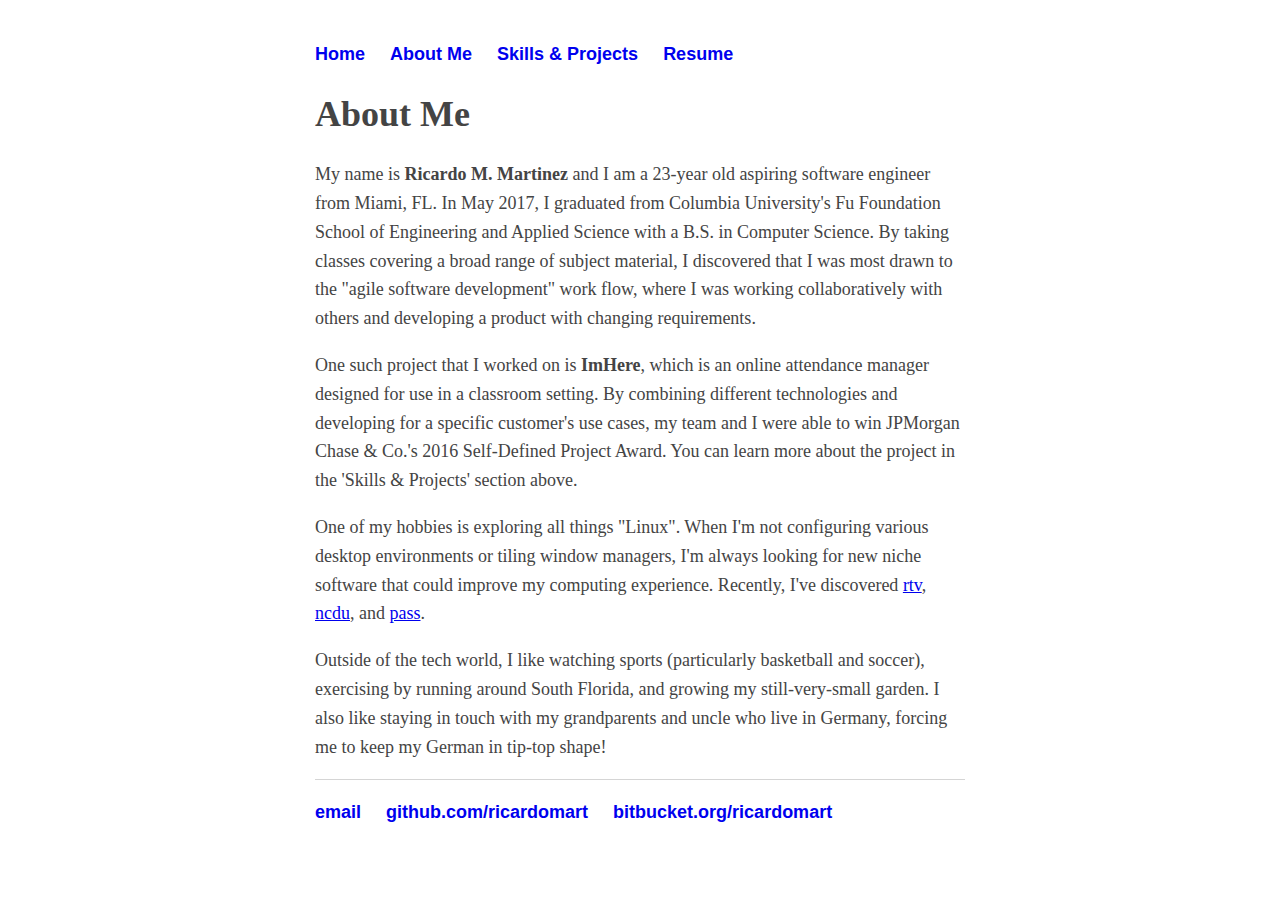
==== about.html @ d6858844 "first commit" ====
<!DOCTYPE html>
<html>
	<head>
		<meta charset="utf-8">
		<meta name="viewport" content="width=device-width, initial-scale=1">
                <link rel="stylesheet" type="text/css" href="css/main.css">
		<title>Ricardo M. Martinez</title>
	</head>
	
	<body>
                <nav>
                <ul>
                        <li><a href="index.html">Home</a></li>
                        <li><a href="about.html">About Me</a></li>
                        <li><a href="projects.html">Skills & Projects</a></li>
                        <li><a href="resume.html">Resume</a></li>
                </ul>
                </nav>

                <header><h1>About Me</h1></header>

                <p>
                My name is <b>Ricardo M. Martinez</b> and I am a 23-year old
                aspiring software engineer from Miami, FL. In May 2017, I
                graduated from Columbia University's Fu Foundation School of
                Engineering and Applied Science with a B.S. in Computer Science.
                By taking classes covering a broad range of subject material, I
                discovered that I was most drawn to the "agile software
                development" work flow, where I was working collaboratively with
                others and developing a product with changing requirements.
                </p>
                
                <p>
                One such project that I worked on is <b>ImHere</b>, which is an
                online attendance manager designed for use in a classroom
                setting. By combining different technologies
                and developing for a specific customer's use cases, my team and
                I were able to win JPMorgan Chase & Co.'s 2016 Self-Defined
                Project Award. You can learn more about the project
                in the 'Skills & Projects' section above.
                </p>

                <p>
                One of my hobbies is exploring all things "Linux". When I'm not
                configuring various desktop environments or tiling window
                managers, I'm always looking for new niche software that could
                improve my computing experience. Recently, I've discovered
                <a href="https://github.com/michael-lazar/rtv">rtv</a>, 
                <a href="https://dev.yorhel.nl/ncdu">ncdu</a>, and 
                <a href="https://www.passwordstore.org/">pass</a>.
                </p>

                <p>
                Outside of the tech world, I like watching sports (particularly
                basketball and soccer), exercising by running around South
                Florida, and growing my still-very-small garden. I also like
                staying in touch with my grandparents and uncle who live in
                Germany, forcing me to keep my German in tip-top shape!
                </p>

                <footer>
                <ul>
                        <li><a href="mailto:rmm2222@columbia.edu">email</a></li>
                        <li><a href="https://github.com/ricardomart">github.com/ricardomart</a></li>
                        <li><a href="https://bitbucket.org/ricardomart">bitbucket.org/ricardomart</a></li>
                </ul>
                </footer>
	</body>
</html>
---- css/main.css ----
body {
        margin: 40px auto;
        max-width: 650px;
        line-height: 1.6;
        font-size: 18px;
        color: #444;
        padding: 0 10px;
}

h1, h2, h3 {
        line-height: 1.2;
}

nav ul, footer ul {
        font-family: 'Helvetica', 'Arial', 'Sans-Serif';
        padding: 0px;
        font-weight: bold;
}

nav ul li, footer ul li {
        display: inline;
        margin-right: 20px;
}

nav ul li a, footer ul li a {
        text-decoration: none;
        /*
        color: #444;
        */
}

nav ul li a:hover, footer ul li a:hover {
        text-decoration: underline;
}

footer {
        border-top: 1px solid #d5d5d5;
}
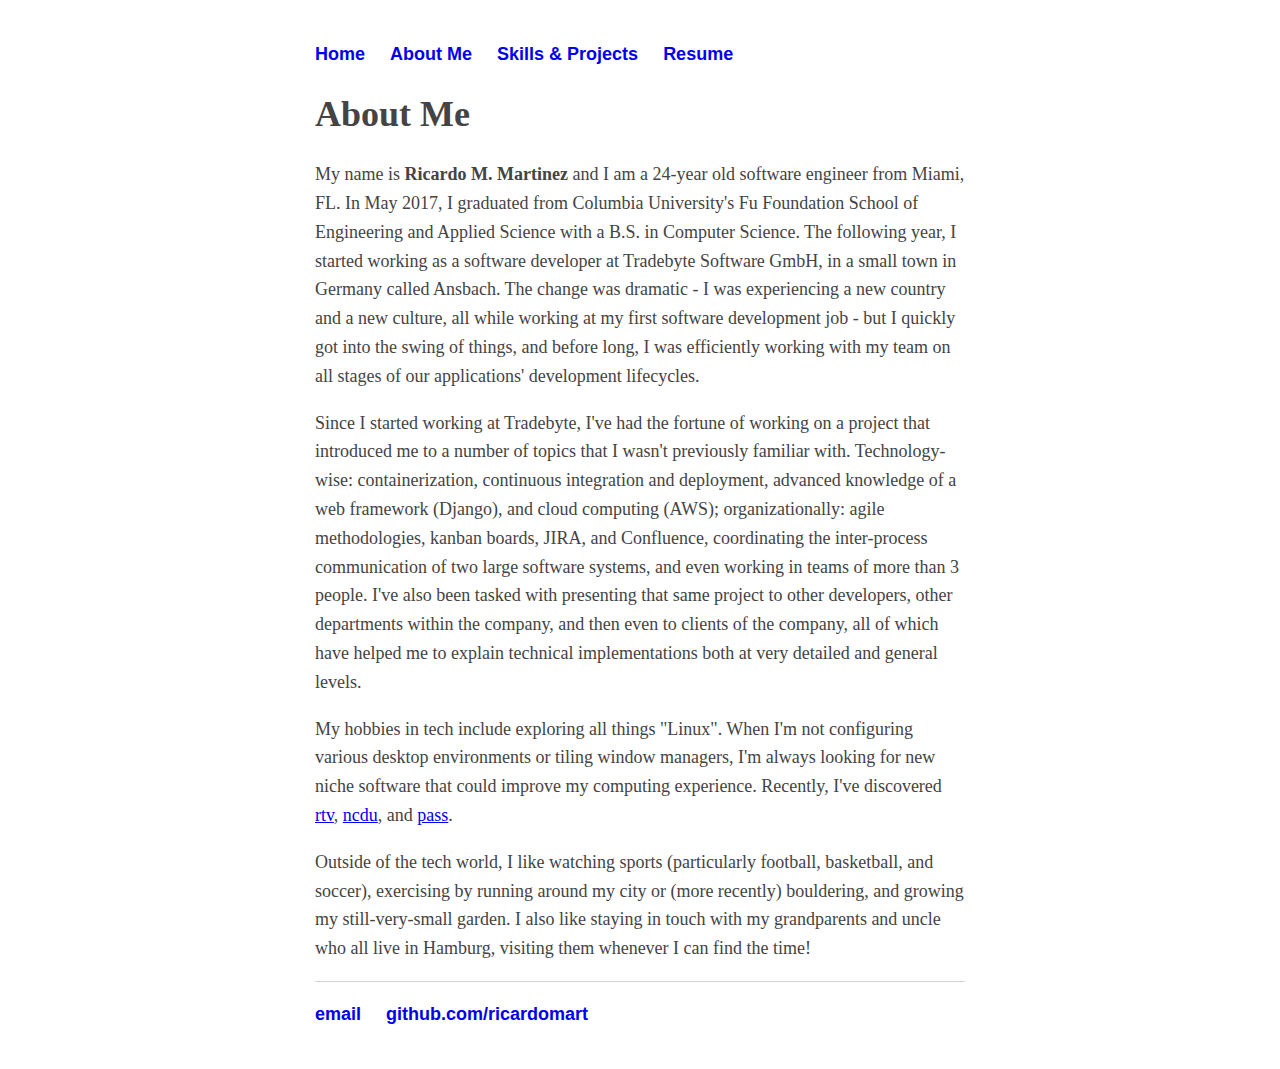
==== commit f07bae00: "update aug-06-2019" ====
--- a/about.html
+++ b/about.html
@@ -20,28 +20,36 @@
                 <header><h1>About Me</h1></header>
 
                 <p>
-                My name is <b>Ricardo M. Martinez</b> and I am a 23-year old
-                aspiring software engineer from Miami, FL. In May 2017, I
+                My name is <b>Ricardo M. Martinez</b> and I am a 24-year old
+                software engineer from Miami, FL. In May 2017, I
                 graduated from Columbia University's Fu Foundation School of
                 Engineering and Applied Science with a B.S. in Computer Science.
-                By taking classes covering a broad range of subject material, I
-                discovered that I was most drawn to the "agile software
-                development" work flow, where I was working collaboratively with
-                others and developing a product with changing requirements.
+                The following year, I started working as a software developer at
+                Tradebyte Software GmbH, in a small town in Germany called Ansbach.
+                The change was dramatic - I was experiencing a new country and a
+                new culture, all while working at my first software development
+                job - but I quickly got into the swing of things, and before long,
+                I was efficiently working with my team on all stages of our applications'
+                development lifecycles. 
                 </p>
                 
                 <p>
-                One such project that I worked on is <b>ImHere</b>, which is an
-                online attendance manager designed for use in a classroom
-                setting. By combining different technologies
-                and developing for a specific customer's use cases, my team and
-                I were able to win JPMorgan Chase & Co.'s 2016 Self-Defined
-                Project Award. You can learn more about the project
-                in the 'Skills & Projects' section above.
+                Since I started working at Tradebyte, I've had the fortune of
+                working on a project that introduced me to a number of topics
+                that I wasn't previously familiar with. Technology-wise: containerization,
+                continuous integration and deployment, advanced knowledge of a web
+                framework (Django), and cloud computing (AWS); organizationally: agile
+                methodologies, kanban boards, JIRA, and Confluence, coordinating the
+                inter-process communication of two large software systems, and even working
+                in teams of more than 3 people. I've also been tasked with presenting
+                that same project to other developers, other departments within the company,
+                and then even to clients of the company, all of which have
+                helped me to explain technical implementations both at very detailed and
+                general levels.
                 </p>
 
                 <p>
-                One of my hobbies is exploring all things "Linux". When I'm not
+                My hobbies in tech include exploring all things "Linux". When I'm not
                 configuring various desktop environments or tiling window
                 managers, I'm always looking for new niche software that could
                 improve my computing experience. Recently, I've discovered
@@ -52,17 +60,19 @@
 
                 <p>
                 Outside of the tech world, I like watching sports (particularly
-                basketball and soccer), exercising by running around South
-                Florida, and growing my still-very-small garden. I also like
-                staying in touch with my grandparents and uncle who live in
-                Germany, forcing me to keep my German in tip-top shape!
+                football, basketball, and soccer), exercising by running around my city or (more recently)
+                bouldering, and growing my still-very-small garden. I also like
+                staying in touch with my grandparents and uncle who all live in
+                Hamburg, visiting them whenever I can find the time!
                 </p>
 
                 <footer>
                 <ul>
-                        <li><a href="mailto:rmm2222@columbia.edu">email</a></li>
+                        <li><a href="mailto:rmm783@gmail.com">email</a></li>
                         <li><a href="https://github.com/ricardomart">github.com/ricardomart</a></li>
+                        <!--
                         <li><a href="https://bitbucket.org/ricardomart">bitbucket.org/ricardomart</a></li>
+                        -->
                 </ul>
                 </footer>
 	</body>
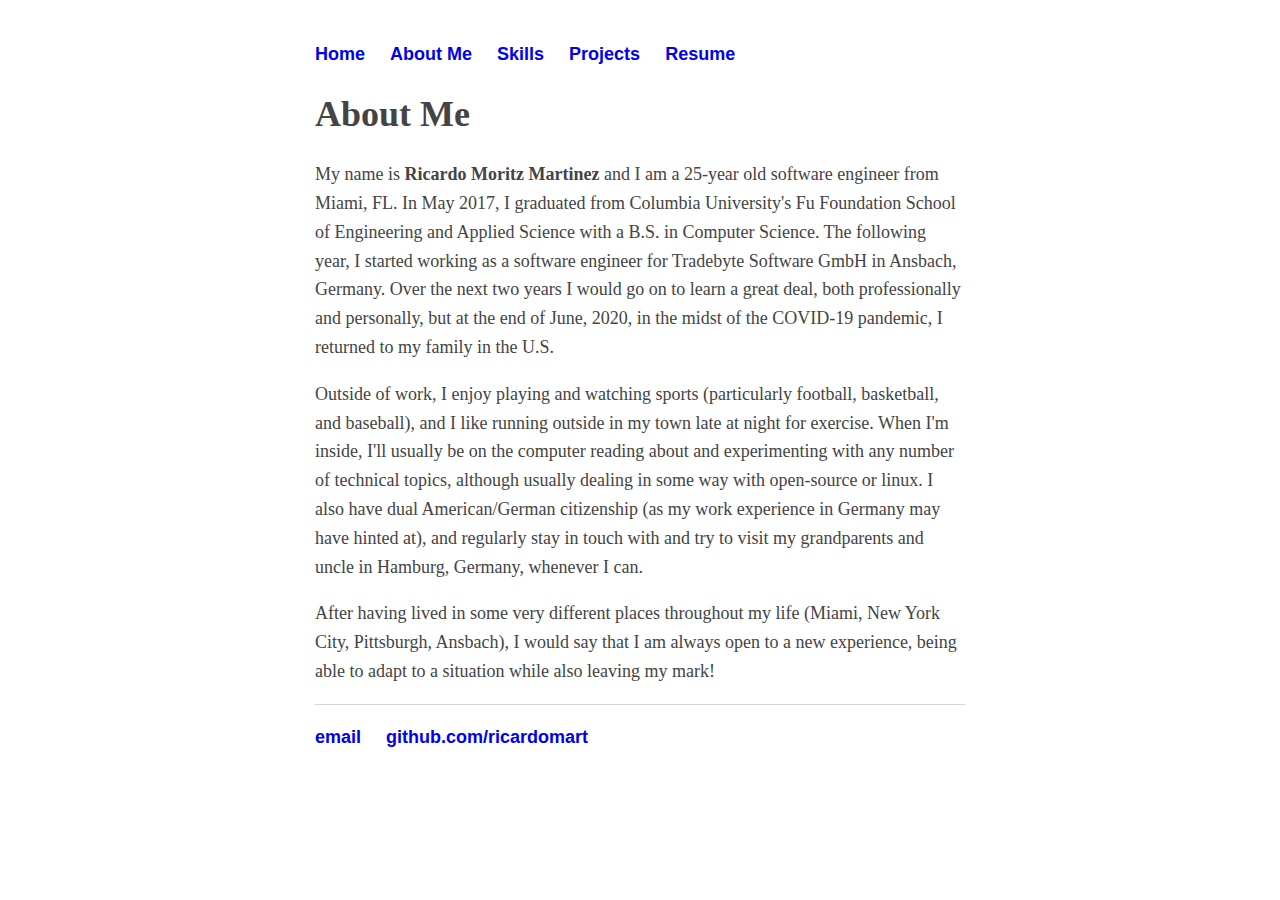
==== commit b8f11a8f: "Update post-Tradebyte" ====
--- a/about.html
+++ b/about.html
@@ -12,7 +12,8 @@
                 <ul>
                         <li><a href="index.html">Home</a></li>
                         <li><a href="about.html">About Me</a></li>
-                        <li><a href="projects.html">Skills & Projects</a></li>
+                        <li><a href="skills.html">Skills</a></li>
+                        <li><a href="projects.html">Projects</a></li>
                         <li><a href="resume.html">Resume</a></li>
                 </ul>
                 </nav>
@@ -20,50 +21,34 @@
                 <header><h1>About Me</h1></header>
 
                 <p>
-                My name is <b>Ricardo M. Martinez</b> and I am a 24-year old
-                software engineer from Miami, FL. In May 2017, I
-                graduated from Columbia University's Fu Foundation School of
-                Engineering and Applied Science with a B.S. in Computer Science.
-                The following year, I started working as a software developer at
-                Tradebyte Software GmbH, in a small town in Germany called Ansbach.
-                The change was dramatic - I was experiencing a new country and a
-                new culture, all while working at my first software development
-                job - but I quickly got into the swing of things, and before long,
-                I was efficiently working with my team on all stages of our applications'
-                development lifecycles. 
-                </p>
-                
-                <p>
-                Since I started working at Tradebyte, I've had the fortune of
-                working on a project that introduced me to a number of topics
-                that I wasn't previously familiar with. Technology-wise: containerization,
-                continuous integration and deployment, advanced knowledge of a web
-                framework (Django), and cloud computing (AWS); organizationally: agile
-                methodologies, kanban boards, JIRA, and Confluence, coordinating the
-                inter-process communication of two large software systems, and even working
-                in teams of more than 3 people. I've also been tasked with presenting
-                that same project to other developers, other departments within the company,
-                and then even to clients of the company, all of which have
-                helped me to explain technical implementations both at very detailed and
-                general levels.
+                    My name is <b>Ricardo Moritz Martinez</b> and I am a 25-year old
+                    software engineer from Miami, FL. In May 2017, I
+                    graduated from Columbia University's Fu Foundation School of
+                    Engineering and Applied Science with a B.S. in Computer Science.
+                    The following year, I started working as a software engineer for
+                    Tradebyte Software GmbH in Ansbach, Germany. Over the next two years
+                    I would go on to learn a great deal, both professionally and personally,
+                    but at the end of June, 2020, in the midst of the COVID-19 pandemic,
+                    I returned to my family in the U.S.
                 </p>
 
                 <p>
-                My hobbies in tech include exploring all things "Linux". When I'm not
-                configuring various desktop environments or tiling window
-                managers, I'm always looking for new niche software that could
-                improve my computing experience. Recently, I've discovered
-                <a href="https://github.com/michael-lazar/rtv">rtv</a>, 
-                <a href="https://dev.yorhel.nl/ncdu">ncdu</a>, and 
-                <a href="https://www.passwordstore.org/">pass</a>.
+                    Outside of work, I enjoy playing and watching sports (particularly
+                    football, basketball, and baseball), and I like running outside in
+                    my town late at night for exercise. When I'm inside, I'll usually be
+                    on the computer reading about and experimenting with any number of
+                    technical topics, although usually dealing in some way with open-source
+                    or linux. I also have dual American/German citizenship (as my work
+                    experience in Germany may have hinted at), and regularly stay in touch
+                    with and try to visit my grandparents and uncle in Hamburg, Germany, whenever
+                    I can.
                 </p>
 
                 <p>
-                Outside of the tech world, I like watching sports (particularly
-                football, basketball, and soccer), exercising by running around my city or (more recently)
-                bouldering, and growing my still-very-small garden. I also like
-                staying in touch with my grandparents and uncle who all live in
-                Hamburg, visiting them whenever I can find the time!
+                    After having lived in some very different places throughout my life (Miami,
+                    New York City, Pittsburgh, Ansbach), I would say that I am always open to
+                    a new experience, being able to adapt to a situation while also
+                    leaving my mark!
                 </p>
 
                 <footer>
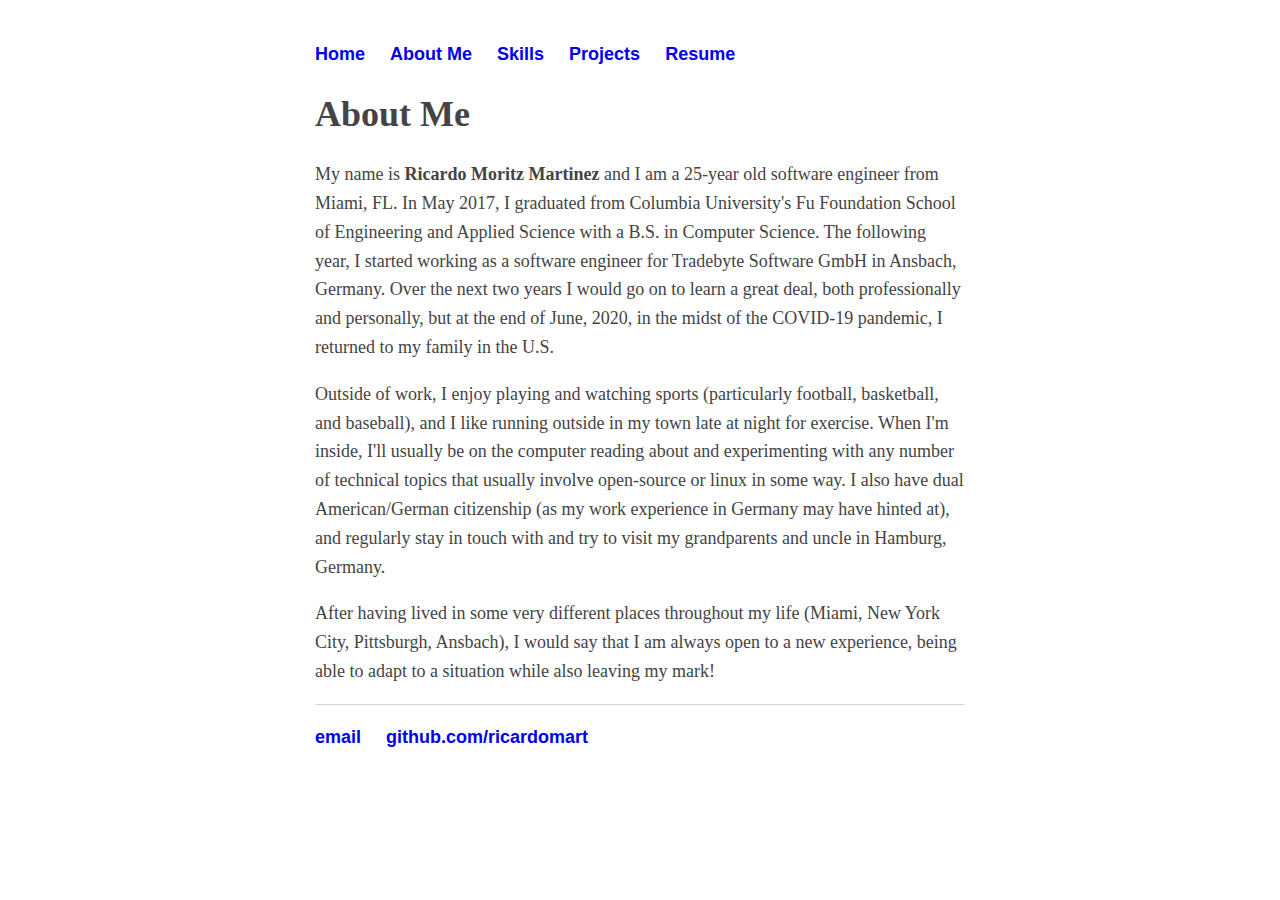
==== commit 270220d0: "Fix grammar in about page" ====
--- a/about.html
+++ b/about.html
@@ -37,11 +37,10 @@
                     football, basketball, and baseball), and I like running outside in
                     my town late at night for exercise. When I'm inside, I'll usually be
                     on the computer reading about and experimenting with any number of
-                    technical topics, although usually dealing in some way with open-source
-                    or linux. I also have dual American/German citizenship (as my work
+                    technical topics that usually involve open-source or linux in some way.
+                    I also have dual American/German citizenship (as my work
                     experience in Germany may have hinted at), and regularly stay in touch
-                    with and try to visit my grandparents and uncle in Hamburg, Germany, whenever
-                    I can.
+                    with and try to visit my grandparents and uncle in Hamburg, Germany.
                 </p>
 
                 <p>
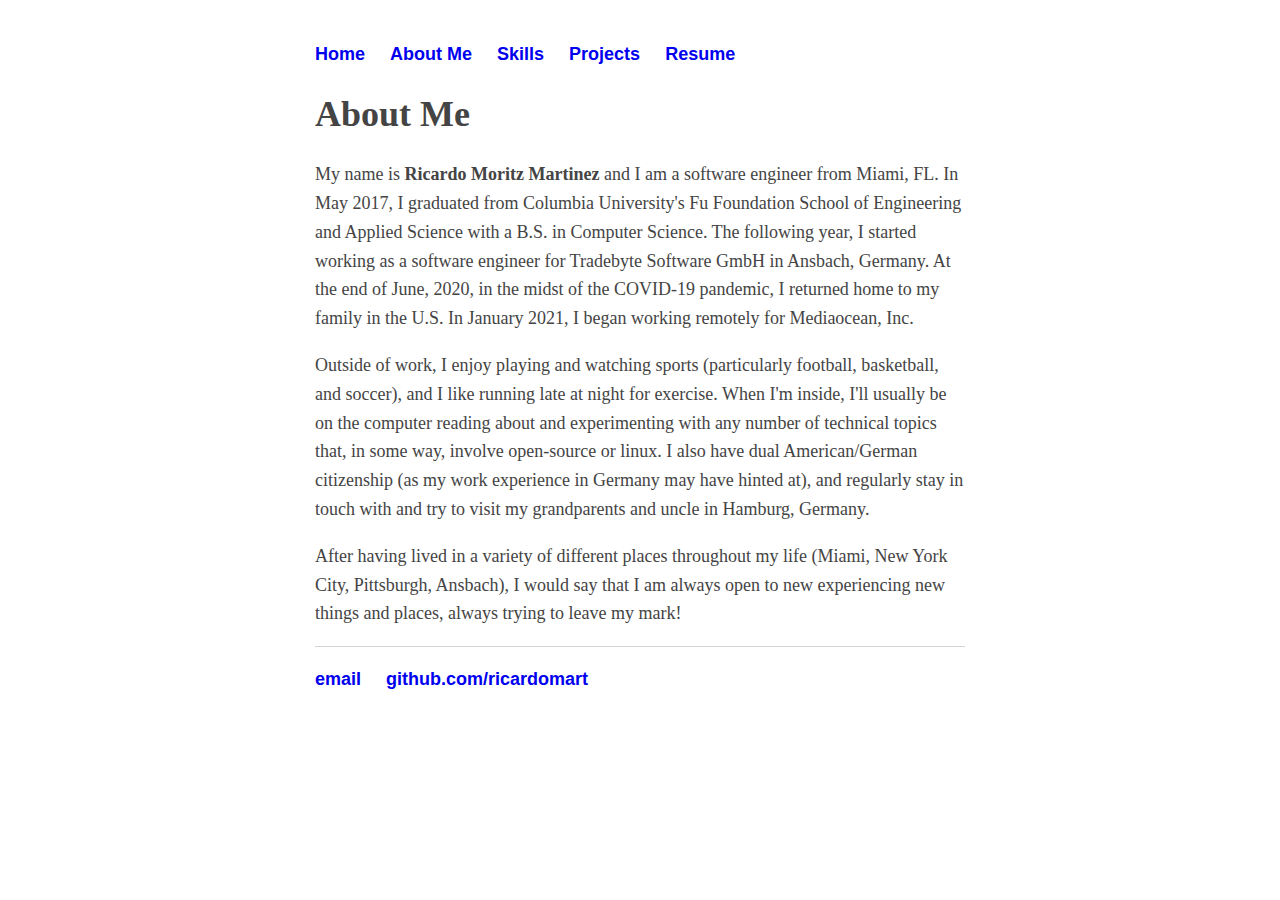
==== commit 5d69507c: "Update page Feb 13, 2025" ====
--- a/about.html
+++ b/about.html
@@ -21,33 +21,32 @@
                 <header><h1>About Me</h1></header>
 
                 <p>
-                    My name is <b>Ricardo Moritz Martinez</b> and I am a 25-year old
+                    My name is <b>Ricardo Moritz Martinez</b> and I am a
                     software engineer from Miami, FL. In May 2017, I
                     graduated from Columbia University's Fu Foundation School of
                     Engineering and Applied Science with a B.S. in Computer Science.
                     The following year, I started working as a software engineer for
-                    Tradebyte Software GmbH in Ansbach, Germany. Over the next two years
-                    I would go on to learn a great deal, both professionally and personally,
-                    but at the end of June, 2020, in the midst of the COVID-19 pandemic,
-                    I returned to my family in the U.S.
+                    Tradebyte Software GmbH in Ansbach, Germany. At the end of June,
+		    2020, in the midst of the COVID-19 pandemic, I returned home to my
+		    family in the U.S. In January 2021, I began working remotely for
+		    Mediaocean, Inc. 
                 </p>
 
                 <p>
                     Outside of work, I enjoy playing and watching sports (particularly
-                    football, basketball, and baseball), and I like running outside in
-                    my town late at night for exercise. When I'm inside, I'll usually be
-                    on the computer reading about and experimenting with any number of
-                    technical topics that usually involve open-source or linux in some way.
-                    I also have dual American/German citizenship (as my work
-                    experience in Germany may have hinted at), and regularly stay in touch
-                    with and try to visit my grandparents and uncle in Hamburg, Germany.
+                    football, basketball, and soccer), and I like running late at night
+                    for exercise. When I'm inside, I'll usually be on the computer reading
+		    about and experimenting with any number of technical topics that, in some
+		    way, involve open-source or linux. I also have dual American/German
+		    citizenship (as my work experience in Germany may have hinted at), and
+		    regularly stay in touch with and try to visit my grandparents and uncle in
+		    Hamburg, Germany.
                 </p>
 
                 <p>
-                    After having lived in some very different places throughout my life (Miami,
+                    After having lived in a variety of different places throughout my life (Miami,
                     New York City, Pittsburgh, Ansbach), I would say that I am always open to
-                    a new experience, being able to adapt to a situation while also
-                    leaving my mark!
+                    new experiencing new things and places, always trying to leave my mark!
                 </p>
 
                 <footer>
